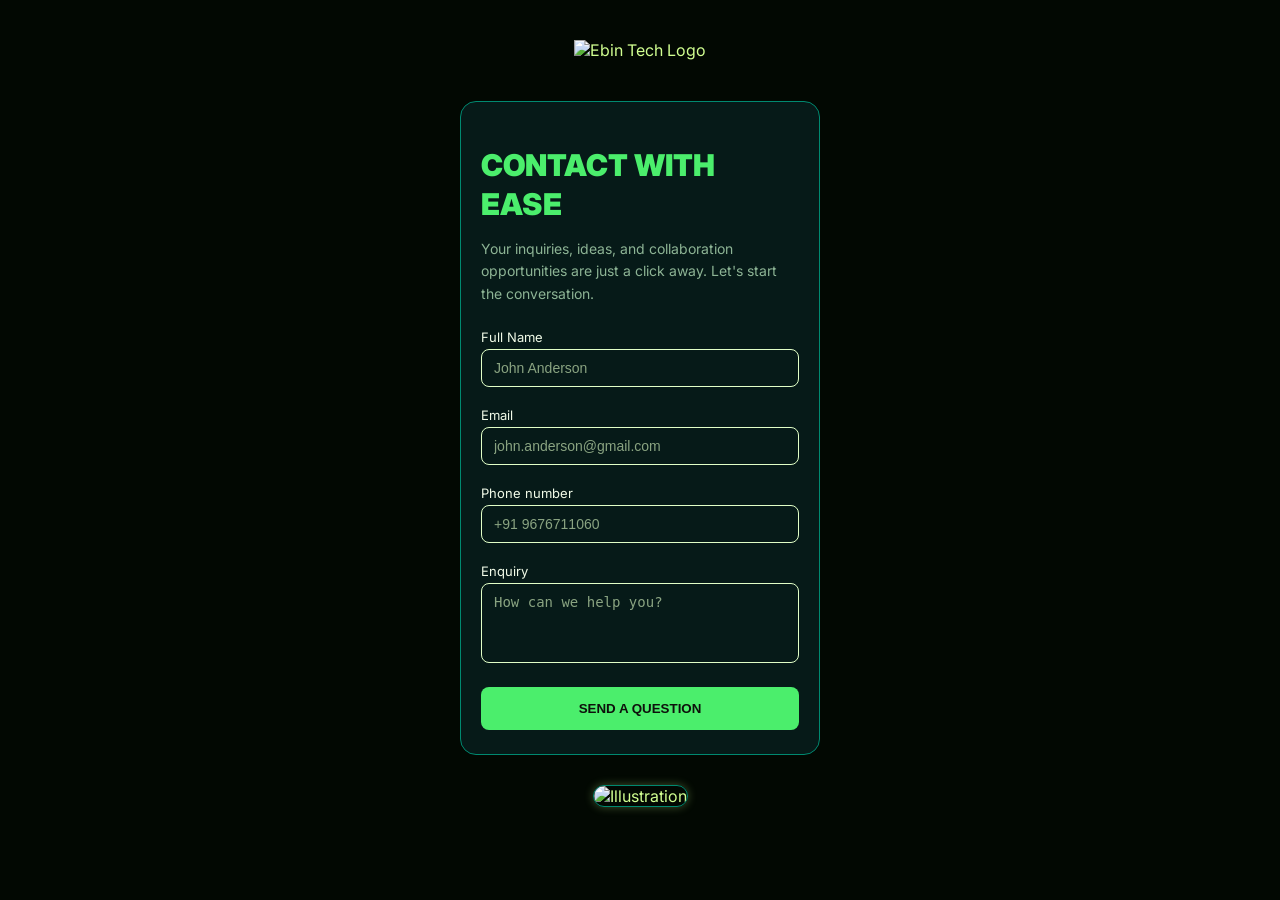
==== contact.html @ a1fc90e5 "Add files via upload" ====
<!DOCTYPE html>
<html lang="en">
<head>
    <meta charset="UTF-8">
    <meta name="viewport" content="width=device-width, initial-scale=1.0">
    <title>Contact Form</title>
    <link rel="stylesheet" href="contact.css">
    <link rel="stylesheet" href="https://cdn.jsdelivr.net/npm/bulma@0.9.4/css/bulma.min.css">
</head>
<body>
    <div class="container">
        <header class="header">
            <img src="https://i.ibb.co/VYX7SQ0M/ebin-tech-logo-2.png" alt="Ebin Tech Logo" class="logo">
        </header>

        <!-- Form Section -->
        <form id="form" class="container m-4 pl-4" method="POST">
            <div class="contact-header">
                <h1 class="title" >CONTACT WITH<br/>Ease </h1>
                <p style="color: #8DB495;">Your inquiries, ideas, and collaboration opportunities are just a click away. Let's start the conversation.</p>
            </div>
            <div class="field">
                <label class="label">Full Name</label>
                <div class="control">
                    <input class="input" type="text" placeholder="John Anderson" name="Name" required>
                </div>
            </div>

            <div class="field">
                <label class="label">Email</label>
                <div class="control">
                    <input class="input" type="email" placeholder="john.anderson@gmail.com" name="Email" required>
                </div>
            </div>

            <div class="field">
                <label class="label">Phone number</label>
                <div class="control">
                    <input class="input" type="text" placeholder="+91 9676711060" name="Phone" required>
                </div>
            </div>

            <div class="field">
                <label class="label">Enquiry</label>
                <div class="control">
                    <textarea class="textarea" placeholder="How can we help you?" name="Message" required></textarea>
                </div>
            </div>

            <div class="field is-grouped">
                <div class="control">
                    <button class="button is-primary submit-btn" type="submit" id="submit-button" style="background-color:#4BEE6C;color: #0e110c;
">
                        SEND A QUESTION
                    </button>
                </div>
            </div>
        <style>@import url('https://fonts.googleapis.com/css2?family=Inter:wght@400;700;900&display=swap');

            body {
                background-color: #020802;
                font-family: 'Inter', sans-serif;
                margin: 0;
                padding: 0;
                color: #d1ff91;
            }
            
            form#form {
                background-color: #061A18;
                border: 1px solid #008970;
                border-radius: 16px;
                padding: 24px 20px;
                max-width: 390px;
                margin: 20px auto;
            }
            
            /* Title Section */
            .contact-header .title {
                font-size: 30px;
                font-weight: 700;
                color: #4BEE6C;
                text-transform: uppercase;
                line-height: 1.3;
                margin-bottom: 12px;
            }
            
            .contact-header .title br {
                display: block;
            }
            
            .contact-header .title strong,
            .contact-header .title span,
            .contact-header .title {
                display: block;
                color: #E1FFC7;
                font-weight: 900;
            }
            
            .contact-header p {
                font-size: 14px;
                color: #E1FFC7;
                line-height: 1.6;
                margin-bottom: 24px;
            }
            
            /* Labels */
            .label {
                font-size: 13px;
                color: #F1FBE8;
                margin-bottom: 4px;
                display: block;
            }
            
            /* Input & Textarea Fields */
            .input,
            .textarea {
                width: 100%;
                padding: 10px 12px;
                border: 1px solid #E1FFC7;
                border-radius: 8px;
                background-color: transparent;
                color: #E1FFC7;
                font-size: 14px;
                margin-bottom: 20px;
                box-sizing: border-box;
            }
            
            /* Green Placeholder Styling */
            .input::placeholder,
            .textarea::placeholder {
                color: #E1FFC7;
                opacity: 0.6;
            }
            
            /* Textarea Specifics */
            .textarea {
                height: 80px;
                resize: none;
            }
            
            /* Submit Button */
            .submit-btn {
                background-color: #d1ff91;
                font-weight: 700;
                width: 100%;
                padding: 14px;
                border: none;
                border-radius: 8px;
                cursor: pointer;
                transition: background-color 0.3s ease;
            }
            
            .submit-btn:hover {
                background-color: #b8ff5e;
            }
            
            /* Mobile Responsive */
            @media screen and (max-width: 480px) {
                form#form {
                    padding: 20px 16px;
                }
            
                .contact-header .title {
                    font-size: 20px;
                }
            
                .submit-btn {
                    font-size: 14px;
                }
            }
            </style>
        </form>

        <div id="message" style="display: none; margin: 20px; font-weight: bold; color: rgb(185, 178, 138); padding: 8px; background-color: rgb(161, 161, 84); border-radius: 4px; border-color: black transparent;">
        </div>

        <footer class="image-section">
            <img src="https://i.ibb.co/GvVPkS0w/image.jpg" alt="Illustration" class="illustration">
        <style>/* Footer Image Section */
            .image-section {
                text-align: center;
                margin-top: 30px;
            }
            
            .image-section .illustration {
                max-width: 100%;
                width: 100%;
                max-height: 280px;
                object-fit: cover;
                border-radius: 12px;
                border: 1px solid #008970;
                box-shadow: 0 0 10px rgba(209, 255, 145, 0.3);
                transition: transform 0.3s ease, box-shadow 0.3s ease;
            }
            
            /* Hover effect (optional) */
            .image-section .illustration:hover {
                transform: scale(1.02);
                box-shadow: 0 0 15px rgba(209, 255, 145, 0.5);
            }
            
            /* Responsive tweak */
            @media (max-width: 480px) {
                .image-section {
                    padding: 0 16px;
                }
            
                .image-section .illustration {
                    max-height: 220px;
                }
            }
            </style>
        </footer>
    </div>

    <!-- JavaScript for Form Submission -->
    <script>
        document.getElementById("form").addEventListener("submit", function (e) {
            e.preventDefault();
            document.getElementById("message").textContent = "Submitting..";
            document.getElementById("message").style.display = "block";
            document.getElementById("submit-button").disabled = true;

            var formData = new FormData(this);
            var keyValuePairs = [];
            for (var pair of formData.entries()) {
                keyValuePairs.push(pair[0] + "=" + pair[1]);
            }
            var formDataString = keyValuePairs.join("&");

            fetch(
                "https://script.google.com/macros/s/AKfycbyS8aZDvw0uOjBC3n0ROE1HHAbwelbdUcGOhhLhgiNmFE14c43cNu5WFAuBPsFzMlfz/exec",
                {
                    redirect: "follow",
                    method: "POST",
                    body: formDataString,
                    headers: {
                        "Content-Type": "text/plain;charset=utf-8",
                    },
                }
            )
            .then(function (response) {
                if (response) {
                    return response;
                } else {
                    throw new Error("Failed to submit the form.");
                }
            })
            .then(function (data) {
                document.getElementById("message").textContent = "Data submitted successfully!";
                document.getElementById("message").style.display = "block";
                document.getElementById("message").style.backgroundColor = "green";
                document.getElementById("message").style.color = "beige";
                document.getElementById("submit-button").disabled = false;
                document.getElementById("form").reset();

                setTimeout(function () {
                    document.getElementById("message").textContent = "";
                    document.getElementById("message").style.display = "none";
                }, 2600);
            })
            .catch(function (error) {
                console.error(error);
                document.getElementById("message").textContent = "An error occurred while submitting the form.";
                document.getElementById("message").style.display = "block";
            });
        });
    </script>
</body>
</html>
---- contact.css ----
/* Import Font */

/* Global Styles */
body {
    background-color: #008970; /* Deep dark green */
    font-family: 'Futura pt cond extrabold', sans-serif;
    color: #d1ff91; /* Neon Green */
    margin: 0;
    padding: 0;
    background-image: url('https://i.ibb.co/4gw759r8/BG-Pattern.png');

}

/* Container */
.container {
    max-width: 360px;
    margin: auto;
    padding: 20px;
}

/* Header */
.header {
    text-align: center;
    padding: 20px 0;
}

.logo {
    max-width: 260px;
    margin-bottom: 1px;
}

.tagline {
    font-size: 11px;
    color: #008970;
    margin-top: 5px;
}

/* Form Styling */
form {
    background-color: #008970; /* Deep green form background */
    padding: 20px;
    border-radius: 12px;
    border: 1px solid #75d665; /* Soft green border */
}

/* Title Styling */
.title {
    font-size: 28px;
    font-weight: 900;
    text-transform: uppercase;
    line-height: 0.8;}

/* "CONTACT WITH" Styling */
.title  {
    color: #4BEE6C !important; /* Neon Green */
    font-weight: 700;
    display: block;
    font-size: 28px;
    font-weight: 900;
    text-transform: uppercase;
    line-height: 0.8;
}


/* Paragraph Styling */
p {
    font-size: 13px;
    color: #8DB495;
    line-height: 1.6;
    max-width: 300px;
    margin-bottom: 20px;
}

/* Success/Error Messages */
#message {
    text-align: center;
    font-weight: bold;
    padding: 10px;
    border-radius: 5px;
    margin-top: 10px;
}

/* Mobile Responsiveness */
@media (max-width: 400px) {
    .container {
        padding: 15px;
    }

    form {
        padding: 20px;
    }

    .title {
        font-size: 22px;
    }
}
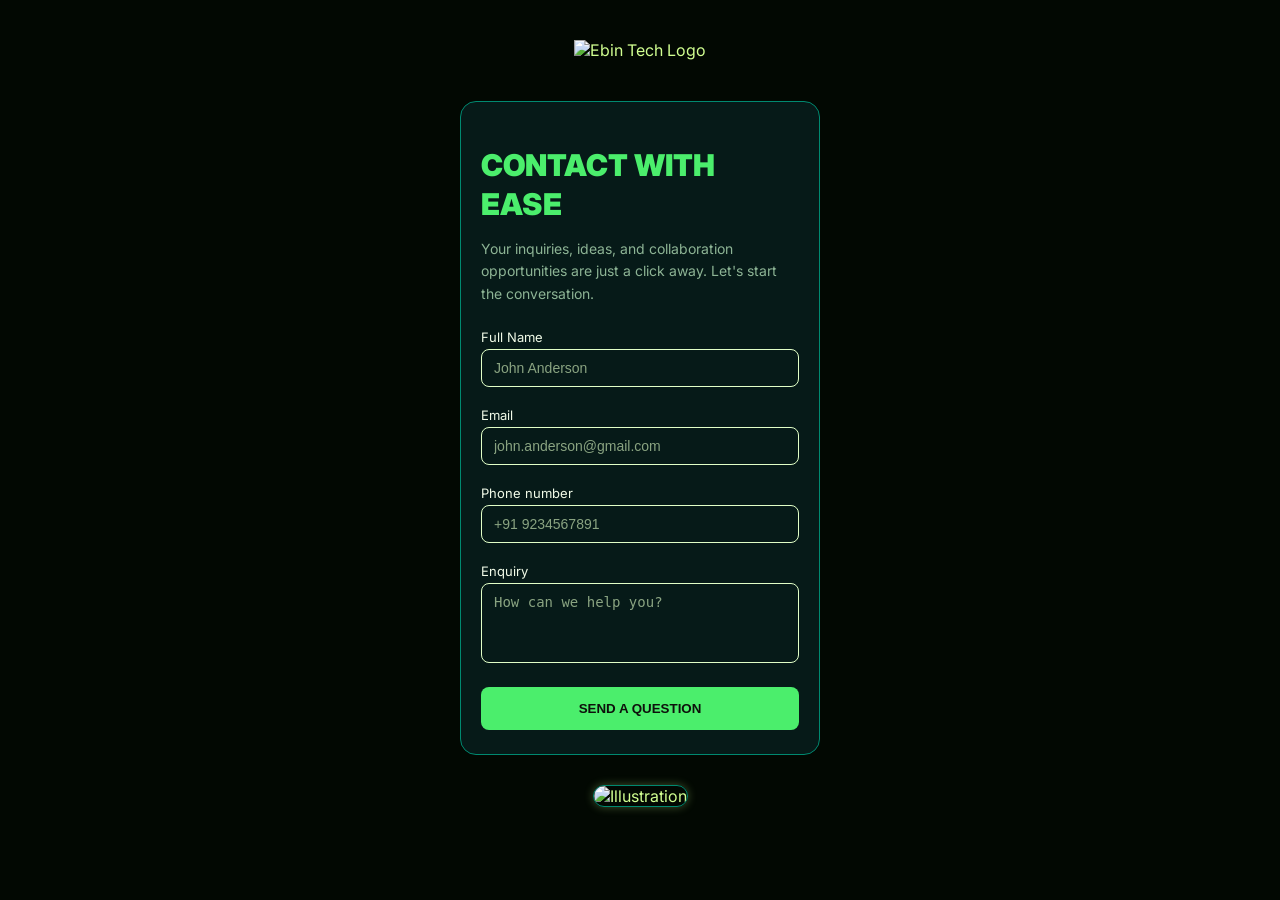
==== commit 86a70c9d: "Update contact.html" ====
--- a/contact.html
+++ b/contact.html
@@ -36,7 +36,7 @@
             <div class="field">
                 <label class="label">Phone number</label>
                 <div class="control">
-                    <input class="input" type="text" placeholder="+91 9676711060" name="Phone" required>
+                    <input class="input" type="text" placeholder="+91 9234567891" name="Phone" required>
                 </div>
             </div>
 
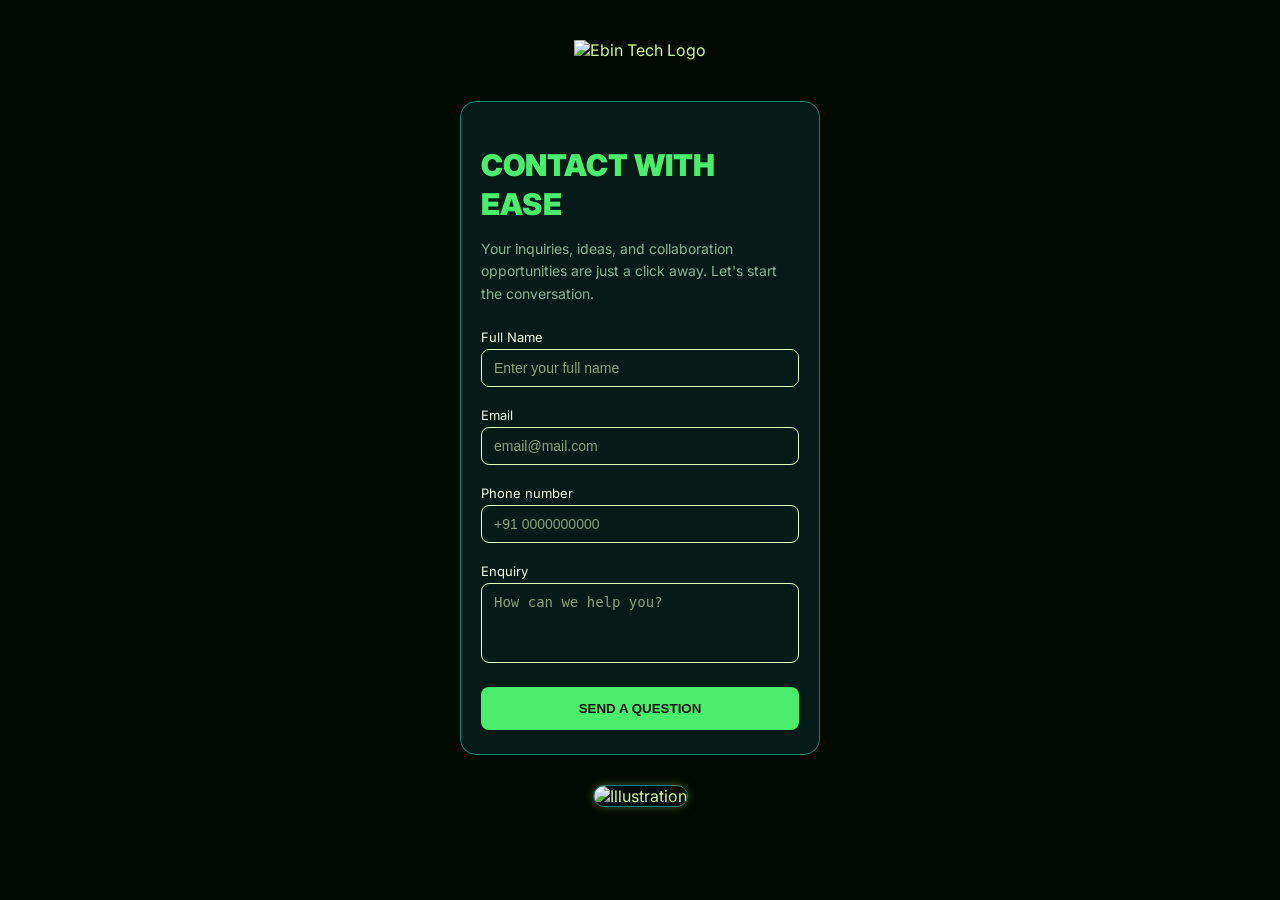
==== commit 106bc6a4: "Update contact.html" ====
--- a/contact.html
+++ b/contact.html
@@ -22,28 +22,28 @@
             <div class="field">
                 <label class="label">Full Name</label>
                 <div class="control">
-                    <input class="input" type="text" placeholder="John Anderson" name="Name" required>
+                    <input class="input" type="text" placeholder="Enter your full name" name="Name" required>
                 </div>
             </div>
 
             <div class="field">
                 <label class="label">Email</label>
                 <div class="control">
-                    <input class="input" type="email" placeholder="john.anderson@gmail.com" name="Email" required>
+                    <input class="input" type="email" placeholder="email@mail.com" name="Email" required>
                 </div>
             </div>
 
             <div class="field">
                 <label class="label">Phone number</label>
                 <div class="control">
-                    <input class="input" type="text" placeholder="+91 9234567891" name="Phone" required>
+                    <input class="input" type="text" placeholder="+91 0000000000" name="Phone" required>
                 </div>
             </div>
 
             <div class="field">
                 <label class="label">Enquiry</label>
                 <div class="control">
-                    <textarea class="textarea" placeholder="How can we help you?" name="Message" required></textarea>
+                    <textarea class="textarea" placeholder="How can we help you?" name="How can we help you?" required></textarea>
                 </div>
             </div>
 
@@ -175,7 +175,7 @@
         </div>
 
         <footer class="image-section">
-            <img src="https://i.ibb.co/GvVPkS0w/image.jpg" alt="Illustration" class="illustration">
+            <img src="https://i.ibb.co/8DTyB5Sy/ebintech-character.jpg" alt="Illustration" class="illustration">
         <style>/* Footer Image Section */
             .image-section {
                 text-align: center;
